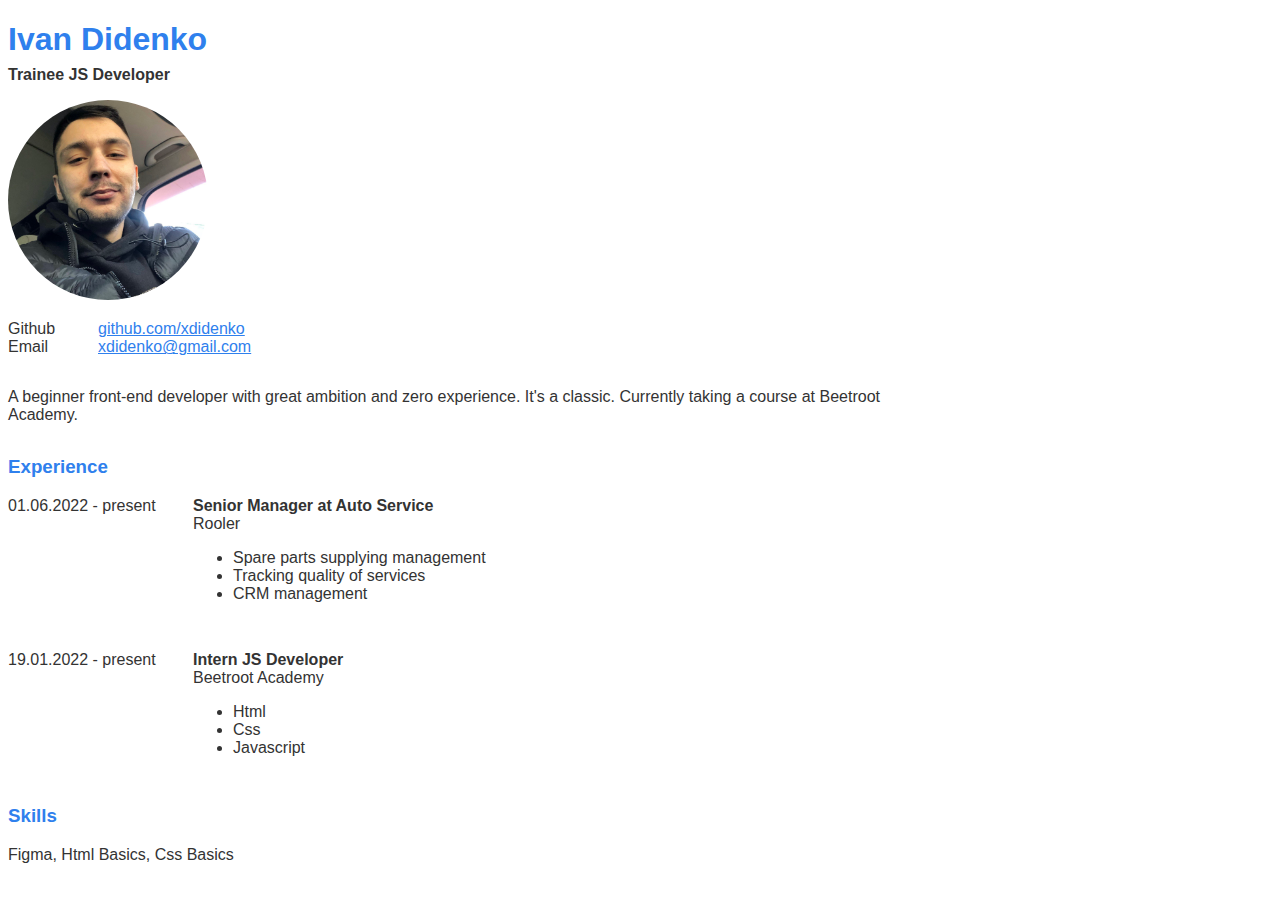
==== lesson2/index.html @ a73463d9 "Initialize repo" ====
<!DOCTYPE html>
<html lang="en">
<head>
    <meta charset="UTF-8">
    <meta http-equiv="X-UA-Compatible" content="IE=edge">
    <meta name="viewport" content="width=device-width, initial-scale=1.0">
    <title>My CV</title>
    <link rel="stylesheet" href="styles/main.css">
</head>
<body>
    <div class="cv">
        <section>
            <h1>Ivan Didenko</h1>
            <h2>Trainee JS Developer</h2>
            <div class="photo">
                <img src="assets/images/iam.jpeg" width="200" height="200" alt="Photo" class ="round">
            </div>
            <div class="contacts">
                <div class="contact">
                    <div class="contact__type">
                        Github
                    </div>
                    <div class="contact__value">
                        <a href="https://github.com/xdidenko/">github.com/xdidenko</a>
                    </div>
                </div>
                <div class="contact">
                    <div class="contact__type">
                        Email
                    </div>
                    <div class="contact__value">
                        <a href="mailto:xdidenko@gmail.com">xdidenko@gmail.com</a>
                    </div>
                </div>
                <div class="description">
                    A beginner front-end developer with great ambition 
                    and zero experience. It's a classic. Currently taking a course at Beetroot Academy.
                </div>
            </div>
        </section>
        <section>
            <h3>Experience</h3>
            <div class="experience">
                <div class="experience__date">01.06.2022 - present</div>
                <div class="experience__description">
                    <div class="experience__name">Senior Manager at Auto Service</div>
                    <div class="experience__company">Rooler</div>
                    <div class="experience__details">
                        <ul>
                            <li>Spare parts supplying management</li>
                            <li>Tracking quality of services</li>
                            <li>CRM management</li>
                            
                        </ul>
                    </div>

                </div>
            </div>
            <div class="experience">
                <div class="experience__date">19.01.2022 - present</div>
                <div class="experience__description">
                    <div class="experience__name">Intern JS Developer</div>
                    <div class="experience__company">Beetroot Academy</div>
                    <div class="experience__details">
                        <ul>
                            <li>Html</li>
                            <li>Css</li>
                            <li>Javascript</li>
                            
                        </ul>
                    </div>

                </div>
            </div>
        </section>
        <section>
            <h3>Skills</h3>
            <div>Figma, Html Basics, Css Basics</div>
        </section>
    </div>
</body>
</html>
---- lesson2/styles/main.css ----
html {
  font-family: Roboto, sans-serif;
}

* {
  color: #333333;
}

h1 {
  color: #2f80ed;
  margin-bottom: 0.25em;
}

h2 {
  color: #333333;
  font-size: 1em;
  margin-top: 0;
  margin-bottom: 1em;
}

h3 {
  color: #2f80ed;
}

a {
  color: #2f80ed;
}

.section {
  margin-bottom: 3em;
}

.cv {
  max-width: 900px;
}

.round {
  border-radius: 50%;
}

.contacts {
  margin-top: 1em;
  margin-bottom: 2em;
}

.contact {
  display: flex;
}
.contact__type {
  min-width: 90px;
}

.description {
  margin-top: 2em;
}

.experience {
  display: flex;
  margin-bottom: 2em;
}
.experience__date {
  min-width: 185px;
  margin-bottom: 1em;
}
.experience__name {
  font-weight: bold;
}

@media (max-width: 575px) {
  .experience {
    display: block;
  }
}/*# sourceMappingURL=main.css.map */
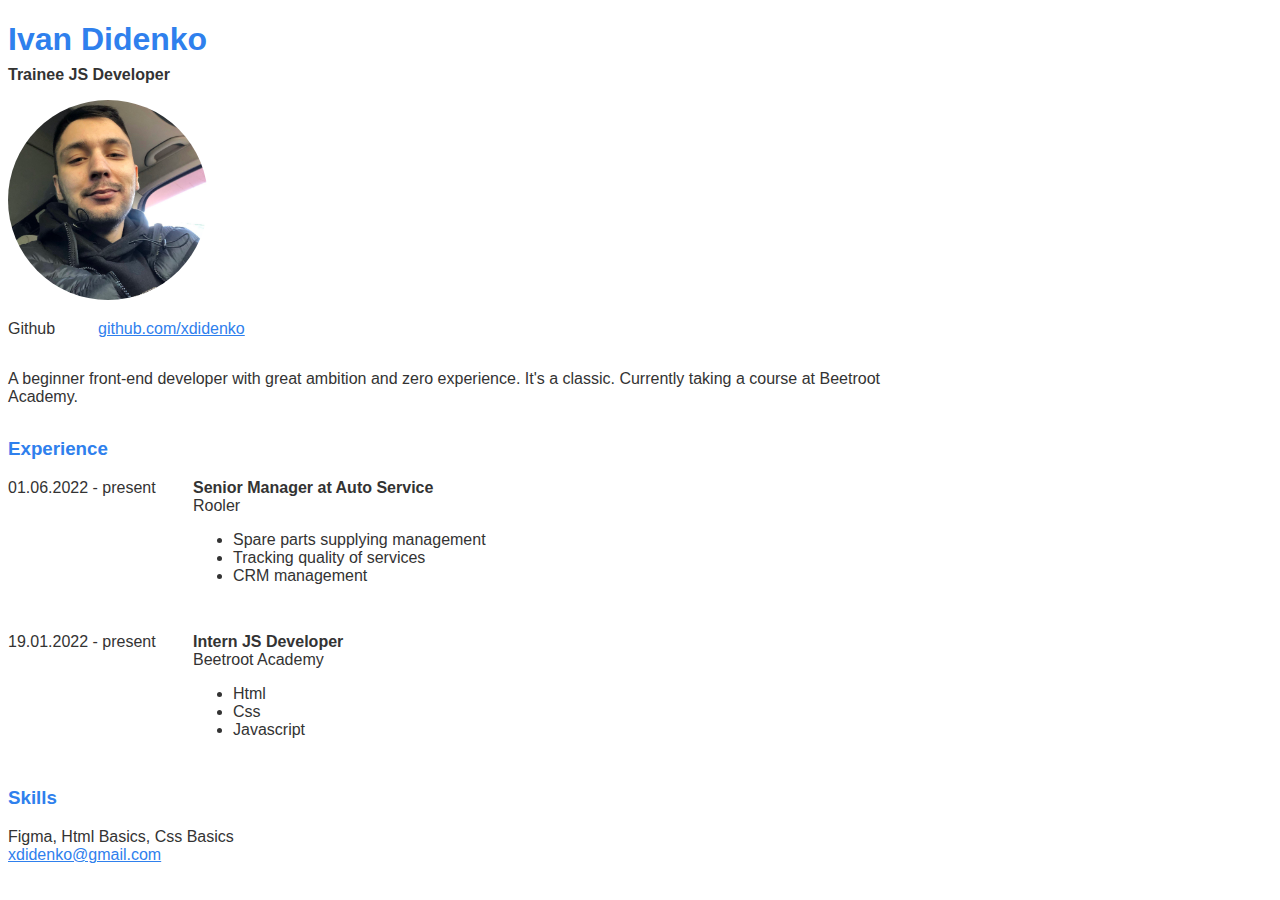
==== commit d2a8cef3: "sourcetree" ====
--- a/lesson2/index.html
+++ b/lesson2/index.html
@@ -24,18 +24,11 @@
                         <a href="https://github.com/xdidenko/">github.com/xdidenko</a>
                     </div>
                 </div>
-                <div class="contact">
-                    <div class="contact__type">
-                        Email
-                    </div>
-                    <div class="contact__value">
-                        <a href="mailto:xdidenko@gmail.com">xdidenko@gmail.com</a>
-                    </div>
-                </div>
-                <div class="description">
+                
+                <p class="description"> 
                     A beginner front-end developer with great ambition 
                     and zero experience. It's a classic. Currently taking a course at Beetroot Academy.
-                </div>
+                </p>
             </div>
         </section>
         <section>
@@ -76,7 +69,11 @@
         <section>
             <h3>Skills</h3>
             <div>Figma, Html Basics, Css Basics</div>
+            
         </section>
+        <footer>
+            <a  href="mailto:xdidenko@gmail.com">xdidenko@gmail.com</a>
+        </footer>
     </div>
 </body>
 </html>